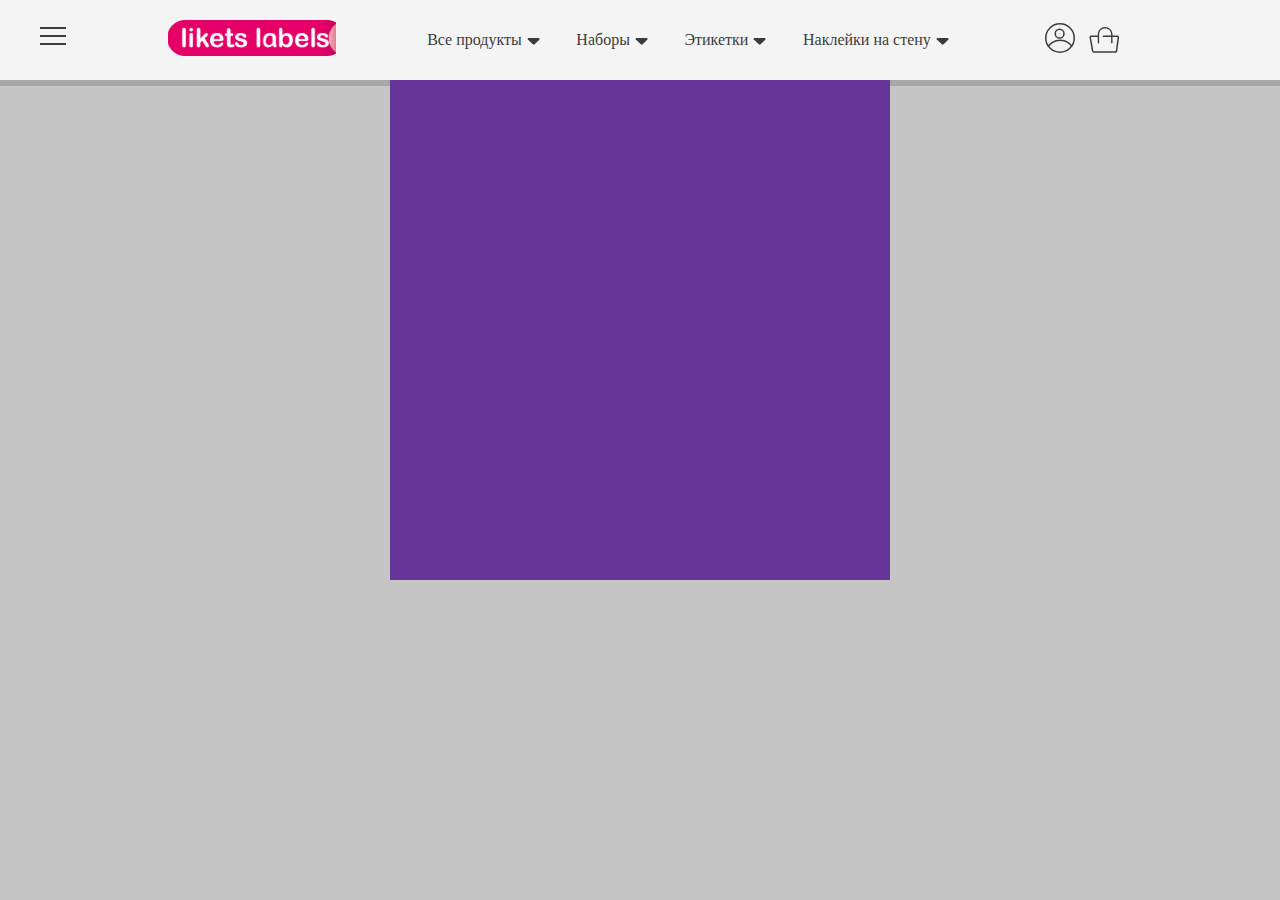
==== html/home_page.html @ d5e9a7ec "onclick maker" ====
<!DOCTYPE html>
<html lang="en">

<head>
   <meta charset="UTF-8">
   <meta http-equiv="X-UA-Compatible" content="IE=edge">
   <meta name="viewport" content="width=device-width, initial-scale=1.0">
   <link rel="stylesheet" href="/scss/main.css">
   <link rel="preconnect" href="https://fonts.googleapis.com">
   <link rel="preconnect" href="https://fonts.gstatic.com" crossorigin>
   <link href="https://fonts.googleapis.com/css2?family=Montserrat:wght@600&display=swap" rel="stylesheet">
   <title>Best stickers</title>
</head>

<body>
   <header>
      
         <div class="hamburger-menu" >
            <input id="menu__toggle" type="checkbox" />
            <label class="menu__btn" for="menu__toggle">
               <span></span>
            </label>

            <ul class="menu__box hamburger_list" >
               <li><a class="menu__item" href="#">Наборы</a></li>
               <li><a class="menu__item" href="#">Наклейки</a></li>
               <li><a class="menu__item" href="#">Вопросы и ответы</a></li>
               <li><a class="menu__item" href="#">Доставка</a></li>
            </ul>
         </div>
         <div class="logo">
            <a href="./home_page.html">
               <img src="/img/Logo.svg" alt="Logo">
            </a>
         </div>
         <ul class="menu">
            <li><a class="menu__main" href="#">Все продукты</a></li>
            <li><a class="menu__main" href="#">Наборы</a></li>
            <li><a class="menu__main" href="#">Этикетки</a></li>
            <li><a class="menu__main" href="#">Наклейки на стену</a></li>
         </ul>
         <div class="profile_bucklet_icon">
            <a href=""><img src="/img/icon/Profile.svg" alt="Profile"></a>
            <a href=""><img src="/img/icon/busket-icon.svg" alt="Bucklet"></a>
         </div>
      
   </header>
   <div id="block">

   </div>
   <script src="/JS/home_page.js"></script>
</body>

</html>
---- scss/main.css ----
* {
  padding: 0;
  margin: 0;
  box-sizing: border-box;
  text-decoration: none;
  list-style: none;
}

header {
  width: 100%;
  background: #F4F4F4;
  height: 80px;
  display: flex;
  align-items: center;
  justify-content: center;
  text-align: center;
  box-shadow: 0px 6px rgba(0, 0, 0, 0.15);
}
header .profile_bucklet_icon a {
  padding: 0 5px;
}

#menu__toggle {
  opacity: 0;
}

#menu__toggle:checked + .menu__btn > span {
  transform: rotate(45deg);
}

#menu__toggle:checked + .menu__btn > span::before {
  top: 0;
  transform: rotate(0deg);
}

#menu__toggle:checked + .menu__btn > span::after {
  top: 0;
  transform: rotate(90deg);
}

#menu__toggle:checked ~ .menu__box {
  left: 0 !important;
}

.menu__btn {
  position: fixed;
  top: 35px;
  left: 40px;
  width: 26px;
  height: 26px;
  cursor: pointer;
  z-index: 1;
}

.menu__btn > span,
.menu__btn > span::before,
.menu__btn > span::after {
  display: block;
  position: absolute;
  width: 100%;
  height: 2px;
  background-color: rgb(60, 60, 60);
  transition-duration: 0.25s;
}

.menu__btn > span::before {
  content: "";
  top: -8px;
}

.menu__btn > span::after {
  content: "";
  top: 8px;
}

.menu__box {
  display: block;
  position: fixed;
  top: 80px;
  right: 50%;
  left: 35px;
  width: 150px;
  height: 235px;
  padding: 20px 0;
  list-style: none;
  background-color: rgb(241, 226, 226);
  box-shadow: 0px 5px 4px 0px rgba(0, 0, 0, 0.15);
  transition-duration: 0.25s;
  border-top: 3px solid;
  border-color: rgb(229, 0, 104);
}

.hamburger_list {
  left: -100%;
}

.menu__item {
  display: block;
  padding: 12px 24px;
  color: rgb(85, 85, 85);
  font-family: "Montserrat", sans-serif;
  font-weight: 600;
  font-size: 16px;
  text-decoration: none;
  transition-duration: 0.25s;
  font-weight: 500;
}

.menu__item:hover {
  background-color: #CFD8DC;
}

.menu {
  display: flex;
  align-items: center;
  justify-content: center;
  text-align: center;
  width: 55%;
}
.menu li {
  padding: 0 2.6%;
}
.menu .menu__main {
  color: rgb(60, 60, 60);
}
.menu .menu__main::after {
  margin-left: 5px;
  content: url(/img/arrow_down.png);
}

#block {
  width: 500px;
  height: 500px;
  background-color: rebeccapurple;
  margin: 0 auto;
}

body {
  background: #C5C5C5;
}/*# sourceMappingURL=main.css.map */
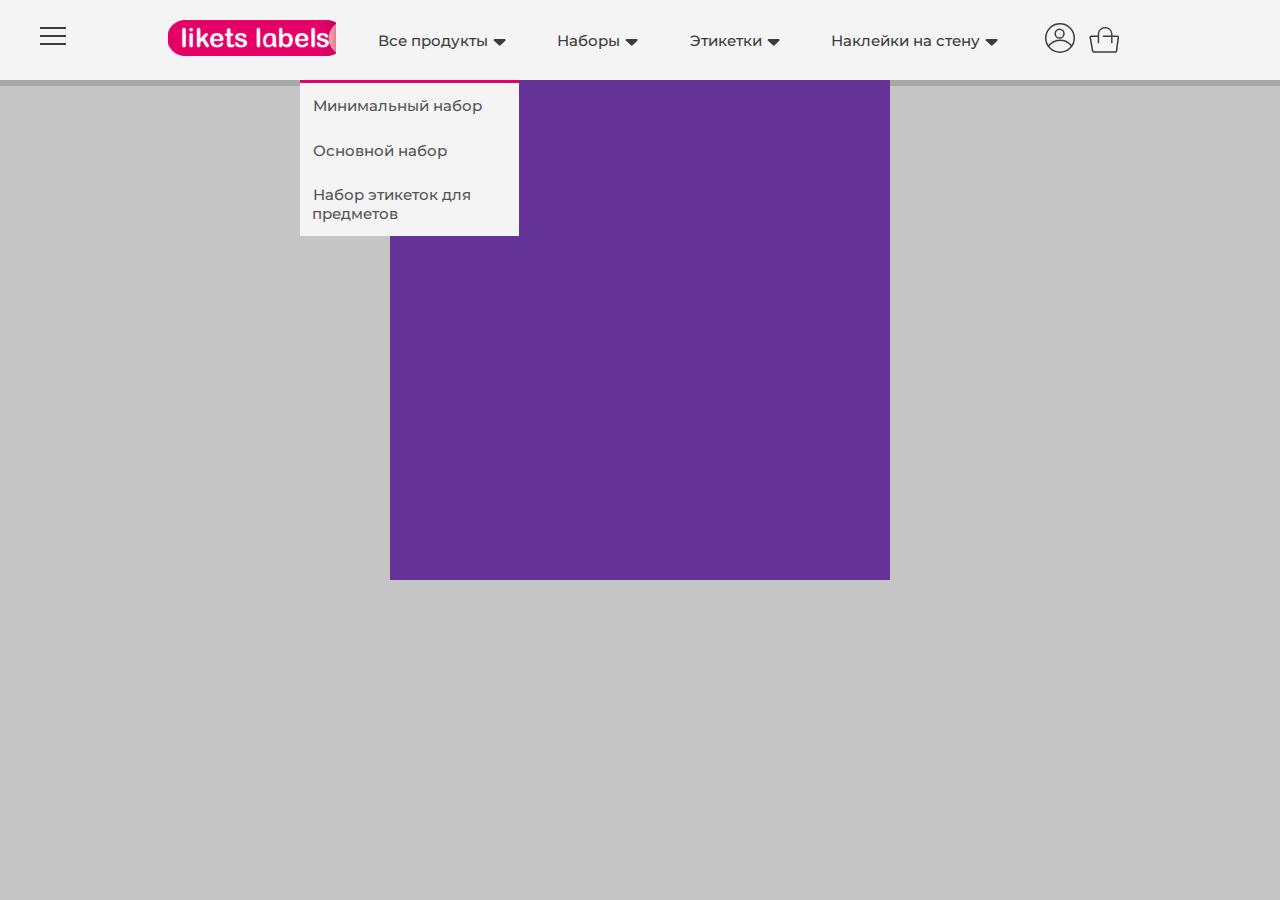
==== commit 475e1344: "wrgerhet" ====
--- a/html/home_page.html
+++ b/html/home_page.html
@@ -14,36 +14,46 @@
 
 <body>
    <header>
+
+      <div class="hamburger-menu">
+         <input id="menu__toggle" type="checkbox" />
+         <label class="menu__btn" for="menu__toggle">
+            <span></span>
+         </label>
+
+         <ul class="menu__box hamburger_list">
+            <li><a class="menu__item" href="#">Наборы</a></li>
+            <li><a class="menu__item" href="#">Наклейки</a></li>
+            <li><a class="menu__item" href="#">Вопросы и ответы</a></li>
+            <li><a class="menu__item" href="#">Доставка</a></li>
+         </ul>
+         
+      </div>
       
-         <div class="hamburger-menu" >
-            <input id="menu__toggle" type="checkbox" />
-            <label class="menu__btn" for="menu__toggle">
-               <span></span>
-            </label>
+      <div class="logo">
+         <a href="./home_page.html">
+            <img src="/img/Logo.svg" alt="Logo">
+         </a>
+      </div>
+      <ul class="menu">
+         <li><a class="menu__main" href="#">Все продукты</a></li>
+         <li id="sets"><a  class="menu__main" href="#">Наборы</a>
+            <div class="interectiv_menu_sets">
+               <ul class="menu_sets onclick_sets">
+                  <li><a class="menu__set" href="#">Минимальный набор</a></li>
+                  <li><a class="menu__set" href="#">Основной набор</a></li>
+                  <li><a class="menu__set" href="#">Набор этикеток для            
+   предметов</a></li>
+               </ul>
+            </div></li>
+         <li><a class="menu__main" href="#">Этикетки</a></li>
+         <li><a class="menu__main" href="#">Наклейки на стену</a></li>
+      </ul>
+      <div class="profile_bucklet_icon">
+         <a href=""><img src="/img/icon/Profile.svg" alt="Profile"></a>
+         <a href=""><img src="/img/icon/busket-icon.svg" alt="Bucklet"></a>
+      </div>
 
-            <ul class="menu__box hamburger_list" >
-               <li><a class="menu__item" href="#">Наборы</a></li>
-               <li><a class="menu__item" href="#">Наклейки</a></li>
-               <li><a class="menu__item" href="#">Вопросы и ответы</a></li>
-               <li><a class="menu__item" href="#">Доставка</a></li>
-            </ul>
-         </div>
-         <div class="logo">
-            <a href="./home_page.html">
-               <img src="/img/Logo.svg" alt="Logo">
-            </a>
-         </div>
-         <ul class="menu">
-            <li><a class="menu__main" href="#">Все продукты</a></li>
-            <li><a class="menu__main" href="#">Наборы</a></li>
-            <li><a class="menu__main" href="#">Этикетки</a></li>
-            <li><a class="menu__main" href="#">Наклейки на стену</a></li>
-         </ul>
-         <div class="profile_bucklet_icon">
-            <a href=""><img src="/img/icon/Profile.svg" alt="Profile"></a>
-            <a href=""><img src="/img/icon/busket-icon.svg" alt="Bucklet"></a>
-         </div>
-      
    </header>
    <div id="block">
 
--- a/scss/main.css
+++ b/scss/main.css
@@ -83,29 +83,28 @@
   height: 235px;
   padding: 20px 0;
   list-style: none;
-  background-color: rgb(241, 226, 226);
+  background: rgb(244, 244, 244);
   box-shadow: 0px 5px 4px 0px rgba(0, 0, 0, 0.15);
-  transition-duration: 0.25s;
   border-top: 3px solid;
   border-color: rgb(229, 0, 104);
 }
 
 .hamburger_list {
   left: -100%;
+  transition-duration: 0.25s;
 }
 
 .menu__item {
   display: block;
   padding: 12px 24px;
+  text-decoration: none;
+  transition-duration: 0.25s;
   color: rgb(85, 85, 85);
   font-family: "Montserrat", sans-serif;
-  font-weight: 600;
-  font-size: 16px;
-  text-decoration: none;
-  transition-duration: 0.25s;
   font-weight: 500;
+  font-size: 1.2vw;
+  text-align: left;
 }
-
 .menu__item:hover {
   background-color: #CFD8DC;
 }
@@ -118,14 +117,52 @@
   width: 55%;
 }
 .menu li {
-  padding: 0 2.6%;
+  padding: 0 2vw;
 }
 .menu .menu__main {
+  color: rgb(85, 85, 85);
+  font-family: "Montserrat", sans-serif;
+  font-weight: 500;
+  font-size: 1.2vw;
+  text-align: left;
   color: rgb(60, 60, 60);
 }
 .menu .menu__main::after {
   margin-left: 5px;
   content: url(/img/arrow_down.png);
+}
+
+.interectiv_menu_sets {
+  position: absolute;
+  background: #F4F4F4;
+  box-shadow: 0px 5px 4px rgba(0, 0, 0, 0.15);
+}
+.interectiv_menu_sets .menu_sets {
+  position: fixed;
+  top: 80px;
+  text-align: left;
+  background: rgb(244, 244, 244);
+  border-top: 3px solid;
+  border-color: rgb(229, 0, 104);
+}
+.interectiv_menu_sets .menu_sets li {
+  padding: 1vw 0;
+}
+.interectiv_menu_sets .menu_sets li:hover {
+  background-color: #CFD8DC;
+}
+.interectiv_menu_sets .menu_sets .menu__set {
+  color: rgb(85, 85, 85);
+  font-family: "Montserrat", sans-serif;
+  font-weight: 500;
+  font-size: 1.2vw;
+  text-align: left;
+  padding: 1vw;
+  white-space: pre-wrap;
+}
+
+.onclick_sets {
+  left: 300px;
 }
 
 #block {
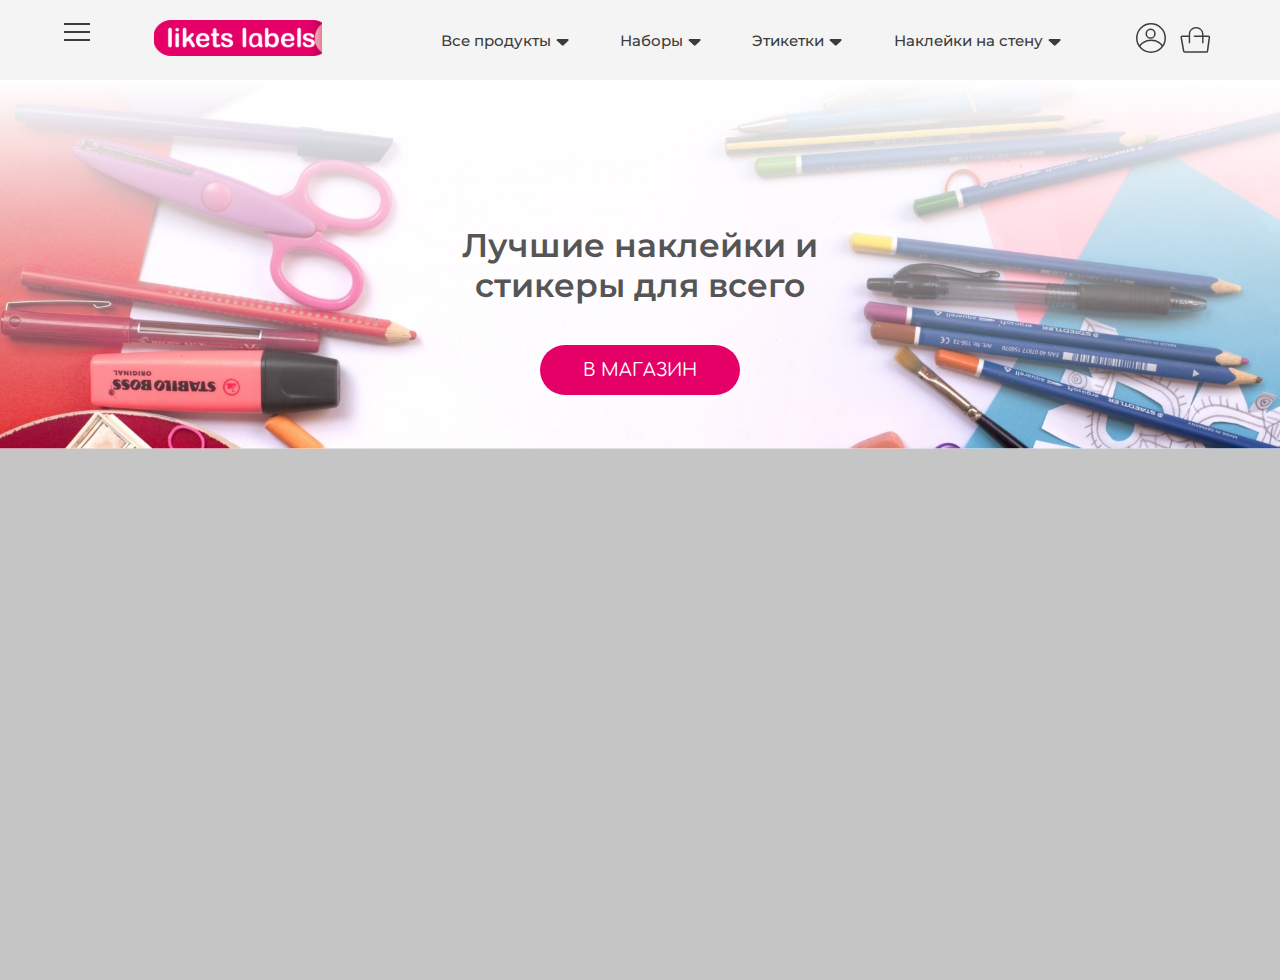
==== commit b7999d98: "Begin content" ====
--- a/html/home_page.html
+++ b/html/home_page.html
@@ -9,6 +9,9 @@
    <link rel="preconnect" href="https://fonts.googleapis.com">
    <link rel="preconnect" href="https://fonts.gstatic.com" crossorigin>
    <link href="https://fonts.googleapis.com/css2?family=Montserrat:wght@600&display=swap" rel="stylesheet">
+   <link rel="preconnect" href="https://fonts.googleapis.com">
+<link rel="preconnect" href="https://fonts.gstatic.com" crossorigin>
+<link href="https://fonts.googleapis.com/css2?family=Comfortaa:wght@700&display=swap" rel="stylesheet">
    <title>Best stickers</title>
 </head>
 
@@ -38,25 +41,47 @@
       <ul class="menu">
          <li><a class="menu__main" href="#">Все продукты</a></li>
          <li id="sets"><a  class="menu__main" href="#">Наборы</a>
-            <div class="interectiv_menu_sets">
-               <ul class="menu_sets onclick_sets">
+            <div id="sets_block" class="interectiv_menu">
+               <ul class="menu_sets">
                   <li><a class="menu__set" href="#">Минимальный набор</a></li>
                   <li><a class="menu__set" href="#">Основной набор</a></li>
                   <li><a class="menu__set" href="#">Набор этикеток для            
    предметов</a></li>
                </ul>
             </div></li>
-         <li><a class="menu__main" href="#">Этикетки</a></li>
-         <li><a class="menu__main" href="#">Наклейки на стену</a></li>
+         <li id="eticets"><a class="menu__main" href="#">Этикетки</a>
+            <div id="eticet_block" class="interectiv_menu">
+               <ul class="menu_eticets">
+                  <li><a class="menu__eticet" href="#">Наборы этикеток</a></li>
+                  <li><a class="menu__eticet" href="#">Именные этикетки</a></li>
+                  <li><a class="menu__eticet" href="#">Этикетки для одежды</a></li>
+                  <li><a class="menu__eticet" href="#">Этиктеки для обуви</a></li>
+                  <li><a class="menu__eticet" href="#">Бирки для багажа</a></li>
+               </ul>
+            </div></li>
+         <li id="list_wall"><a class="menu__main" href="#">Наклейки на стену</a>
+            <div id="eticet_wall" class="interectiv_menu">
+               <ul class="eticets_wall">
+                  <li><a class="eticet_wall" href="#">Наклейки на стену</a></li>
+                  <li><a class="eticet_wall" href="#">Магниты</a></li>
+               </ul>
+            </div></li>
       </ul>
       <div class="profile_bucklet_icon">
          <a href=""><img src="/img/icon/Profile.svg" alt="Profile"></a>
          <a href=""><img src="/img/icon/busket-icon.svg" alt="Bucklet"></a>
       </div>
-
+      <div class="header_background">Лучшие наклейки и
+         стикеры для всего
+      <button class=""><a href="#">В МАГАЗИН</a></button></div>
    </header>
    <div id="block">
 
+   </div>
+   <div class="content">
+<div class="offers">
+   
+</div>
    </div>
    <script src="/JS/home_page.js"></script>
 </body>
--- a/scss/main.css
+++ b/scss/main.css
@@ -14,10 +14,21 @@
   align-items: center;
   justify-content: center;
   text-align: center;
-  box-shadow: 0px 6px rgba(0, 0, 0, 0.15);
+  box-shadow: 0px 6px 7px rgba(0, 0, 0, 0.15);
+}
+header .profile_bucklet_icon {
+  margin-left: 2.2vw;
 }
 header .profile_bucklet_icon a {
   padding: 0 5px;
+}
+
+.hamburger-menu {
+  margin: 0 6vw 36px 0;
+}
+
+.logo {
+  margin-right: 6vw;
 }
 
 #menu__toggle {
@@ -43,10 +54,7 @@
 }
 
 .menu__btn {
-  position: fixed;
-  top: 35px;
-  left: 40px;
-  width: 26px;
+  width: 100%;
   height: 26px;
   cursor: pointer;
   z-index: 1;
@@ -57,7 +65,7 @@
 .menu__btn > span::after {
   display: block;
   position: absolute;
-  width: 100%;
+  width: 26px;
   height: 2px;
   background-color: rgb(60, 60, 60);
   transition-duration: 0.25s;
@@ -78,10 +86,7 @@
   position: fixed;
   top: 80px;
   right: 50%;
-  left: 35px;
-  width: 150px;
-  height: 235px;
-  padding: 20px 0;
+  width: 16vw;
   list-style: none;
   background: rgb(244, 244, 244);
   box-shadow: 0px 5px 4px 0px rgba(0, 0, 0, 0.15);
@@ -96,7 +101,7 @@
 
 .menu__item {
   display: block;
-  padding: 12px 24px;
+  padding: 1vw;
   text-decoration: none;
   transition-duration: 0.25s;
   color: rgb(85, 85, 85);
@@ -132,12 +137,14 @@
   content: url(/img/arrow_down.png);
 }
 
-.interectiv_menu_sets {
+.interectiv_menu {
+  display: none;
   position: absolute;
+  z-index: 5;
   background: #F4F4F4;
   box-shadow: 0px 5px 4px rgba(0, 0, 0, 0.15);
 }
-.interectiv_menu_sets .menu_sets {
+.interectiv_menu ul {
   position: fixed;
   top: 80px;
   text-align: left;
@@ -145,13 +152,13 @@
   border-top: 3px solid;
   border-color: rgb(229, 0, 104);
 }
-.interectiv_menu_sets .menu_sets li {
+.interectiv_menu ul li {
   padding: 1vw 0;
 }
-.interectiv_menu_sets .menu_sets li:hover {
+.interectiv_menu ul li:hover {
   background-color: #CFD8DC;
 }
-.interectiv_menu_sets .menu_sets .menu__set {
+.interectiv_menu ul a {
   color: rgb(85, 85, 85);
   font-family: "Montserrat", sans-serif;
   font-weight: 500;
@@ -162,16 +169,46 @@
 }
 
 .onclick_sets {
-  left: 300px;
+  display: block;
+}
+
+.header_background {
+  position: absolute;
+  font-family: "Montserrat";
+  font-style: normal;
+  font-weight: 600;
+  font-size: 2.6vw;
+  color: rgb(85, 85, 85);
+  top: 25%;
+  width: 40%;
+  text-align: center;
+  display: flex;
+  flex-direction: column;
+}
+.header_background button {
+  width: 200px;
+  margin: 40px auto;
 }
 
 #block {
-  width: 500px;
-  height: 500px;
-  background-color: rebeccapurple;
-  margin: 0 auto;
+  height: 100vh;
+  background: url(/img/Home_page_img.jpg);
+  background-repeat: no-repeat;
+  background-size: 100%;
 }
 
 body {
   background: #C5C5C5;
+}
+
+button {
+  background-color: rgb(229, 0, 104);
+  padding: 15px 28px;
+  border-radius: 50px;
+  border-style: none;
+}
+button a {
+  color: white;
+  font-family: Comfortaa;
+  font-size: 18px;
 }/*# sourceMappingURL=main.css.map */